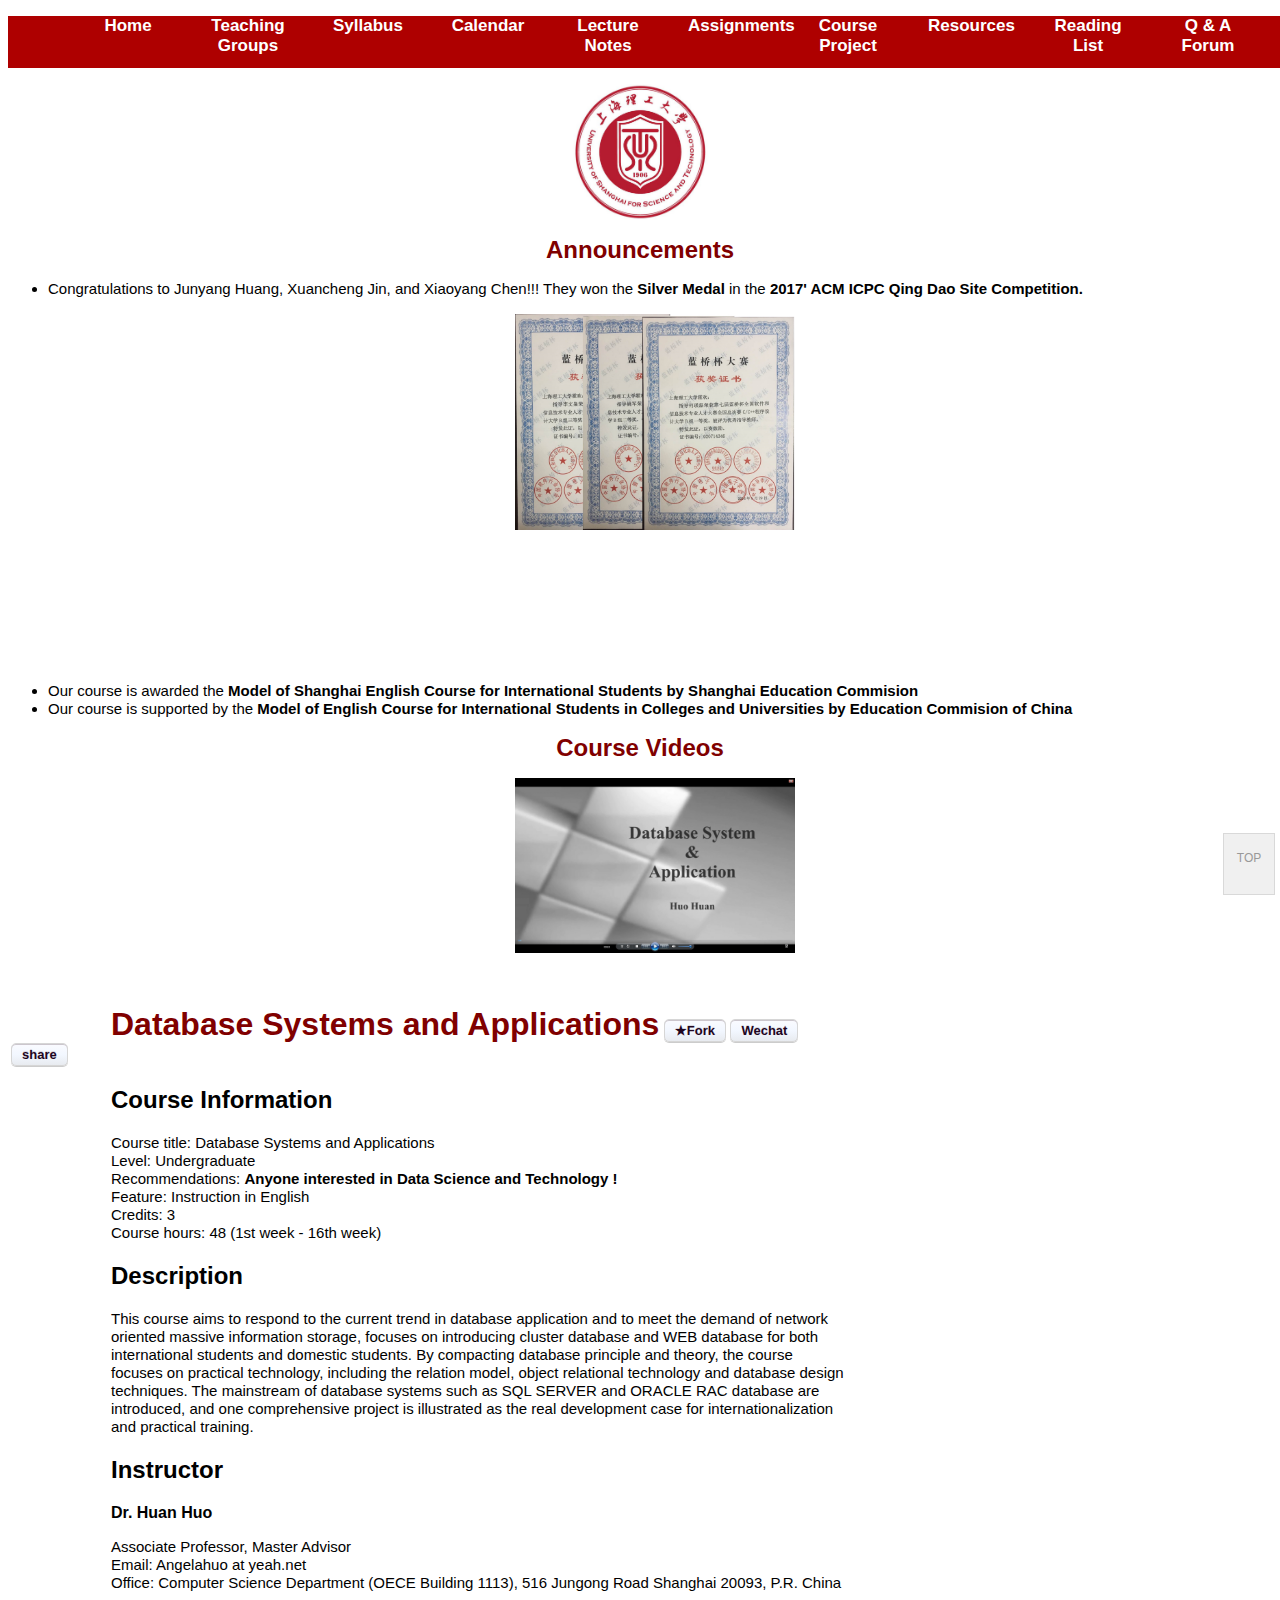
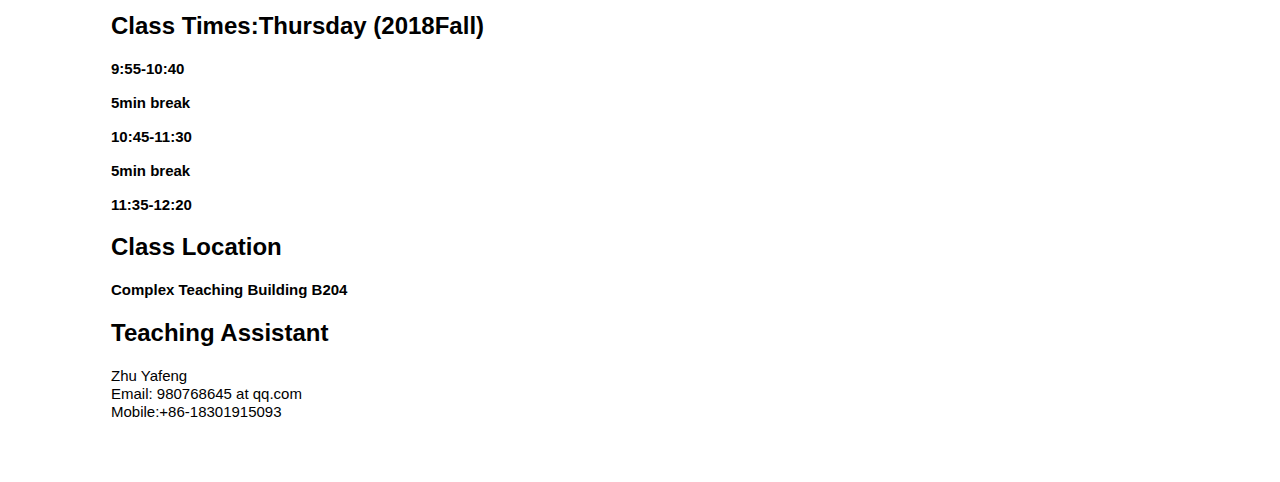
==== index.html @ e2700e8a "2" ====
<!DOCTYPE html PUBLIC "-//W3C//DTD XHTML 1.0 Transitional//EN" "http://www.w3.org/TR/xhtml1/DTD/xhtml1-transitional.dtd">
<html xmlns="http://www.w3.org/1999/xhtml">
<head>
<meta http-equiv="Content-Type" content="text/html; charset=utf-8" />
<title>Database Systems and Applications</title>
<style>
body {
	margin-top: 0px;
	font-family: Arial, Helvetica, sans-serif;
}
#navigation
{
	list-style-type: none;
	background-image: url(Back%20ground.png);
	width: 100%;
	top: 0px;
}
#navigation li {
	width: 80px;
	height: 55px;
	text-align: center;
	float: left;
	padding-top: 0px;
	font-size: 17px;
	background-image: url(images/noactive.jpg);
	padding-left: 40px;
}
.ziti {
	font-size: 15px;
	line-height: 18px;
}
a {width:46px; height:72px;}
.smallles\ft {
	padding-left: 45px;
}
.chgfvjhhj {
	padding-left: 50px;
}
.another {
	padding-left: 30px;
}
.ziti {
	font-size: 15px;
	line-height: 18px;
}
a:link {
	text-decoration: none;
	color: #FFFFFF;
}
a:visited { text-decoration:none; color:#FFFFFF; }
#navigation li:hover {
	color: #D6D6D6;
}
a:hover{
	font-size: 20px;
	text-align: justify;
	color: #FFFFFF;
	font-family: "微软雅黑", "宋体", "隶书";
	top: 0px;
	clip: rect(0px,auto,auto,auto);
	margin: 0px;
	font-weight: bold;
}
.a {
	font-family: Verdana, Geneva, sans-serif;
}
.left {
	padding-left: 100px;
}
.brove {
	color: #800000;
}
a.channel:link{color: #800000;}
.buttoncolor {
	color: #FFF;
	text-decoration: blink;
	border: none;
	left: 20px;
}
a.channel:visited{color:#800000;}
a.channel:hover{color:#000;}
a.channel:active{color:#800000;}
.cs{ width:50px; height:60px; background-color: #F0F0F0; border:1px solid #D9D9D9; z-index:1; right:5px; bottom:5px;POSITION:fixed;_position:absolute; _margin-top:expression(document.documentElement.clientHeight-this.style.pixelHeight+document.documentElement.scrollTop);}
.cs a{ width:50px; height:20px; display:block; text-align:center; line-height:49px; font-size:12px; color:#999999; text-decoration:none;}
.cw{ border-bottom:1px solid #D9D9D9;}
.xx{ width:600px; height:0px;}
</style>
<link href="BULABULABULA.css" rel="stylesheet" type="text/css" />
</head>

<body>
<ul id="navigation">
<li><a href="#"><a href="https://fafire.github.io/dbsa"><B>Home</B></a></li>
<li><a href="#"><a href="https://fafire.github.io/dbsa/Teaching Groups.html"><B>Teaching Groups</B></a></li>
<li><a href="#"><a href="https://fafire.github.io/dbsa/Syllabus.html"><B>Syllabus</B></a></li>
<li><a href="#"><a href="https://fafire.github.io/dbsa/Calendar.html"><B>Calendar</B></a></li>
<li><a href="#"><a href="https://fafire.github.io/dbsa/Lecture Notes.html"><B>Lecture Notes</B></a></li>
<li><a href="#"><a href="https://fafire.github.io/dbsa/Assignments.html"><B>Assignments</B></a></li>
<li><a href="#"><a href="https://fafire.github.io/dbsa/Course Project.html"><B>Course Project</B></a></li>
<li><a href="#"><a href="https://fafire.github.io/dbsa/Resources.html"><B>Resources</B></a></li>
<li><a href="#"><a href="https://fafire.github.io/dbsa/Reading List.html"><B>Reading List</B></em></a></li>
<li><a href="#"><a href="https://fafire.github.io/dbsa/Q&A.html"><B> Q & A Forum</B></em></a></li>
  <p>&nbsp;</p>
  <p>&nbsp;</p></ul>
<table width="85%" height="1000" border="0">
  <tr>
    <td width="786" height="1000" valign="top"><span class="left"><font size=6 class="brove"><B>Database Systems and Applications</B></font>
         </span>
   <button onclick="window.open('https://github.com/fafire/dbsa')" class="css3button">★Fork</button>&nbsp;<button onclick="showChild()" class="css3button" >Wechat<div id="a" style="display:none;">
   <img src="wechat.png" width="200" height="200" alt="nn" />
   <div><br>
<script>
        
function showChild(){   
   var ul1 = document.getElementById("a");   
   if (ul1.style.display == "block") {   
   ul1.style.display = "none";   
   } else {   
   ul1.style.display = "block";   
   }   
   }    

</script></button>&nbsp;<button onclick="window.open('https://github.com/fafire/dbsa')" class="css3button">share</button>&nbsp;

      <h2 class="left"> Course Information</h2>
      <p class="left"> <span class="ziti">Course title: Database Systems and Applications <br />
        Level: Undergraduate<br />
        Recommendations: <strong>Anyone interested in Data Science and Technology !</strong><br />
        Feature: Instruction in English<br />
        Credits: 3 <br />
        Course hours: 48 (1st week - 16th week)</span><br />
      </p>
      <h2 class="left"> Description</h2>
      <p class="left"> <span class="ziti"><span class="ziti">This course aims to respond to the current trend in database application and to meet the demand of network oriented massive information storage, focuses on introducing cluster da<span class="ziti">tabase and WEB database for both international students and domestic students. By compacting database principle and theory, the course focuses on practical technology, including the relation model, object relational technology and database design techniques. The mainstream of database systems such as SQL SERVER and ORACLE RAC database are introduced, and one comprehensive project is illustrated as the real development case for internationalization and practical training.</span><span class="ziti"></span></span></p>
      <h2 class="left">Instructor</h2>
      <p class="left"><strong>Dr. Huan Huo</strong></p>
      <p class="left"><span class="ziti">Associate Professor, Master Advisor   <br />
     Email: Angelahuo at yeah.net<br />
      Office: Computer Science Department (OECE Building 1113), 516 Jungong Road Shanghai 20093, P.R. China</span><br /></p>
      <h2 class="left">Class Times:Thursday (2018Fall)</h2>
      <p class="left"><strong><span class="ziti">9:55-10:40</span></strong></p>
      <p class="left"><strong><span class="ziti">5min break</span></strong></p>
      <p class="left"><strong><span class="ziti">10:45-11:30</span></strong></p>
      <p class="left"><strong><span class="ziti">5min break</span></strong></p>
      <p class="left"><strong><span class="ziti">11:35-12:20</span></strong></p>
      <h2 class="left">Class Location</h2>
      <p class="left"><strong><span class="ziti">Complex Teaching Building B204</span></strong></p>
      <h2 class="left">Teaching Assistant</h2>
      <p class="left"><span class="ziti">Zhu Yafeng<br />
      Email: 980768645 at qq.com<br />
    Mobile:+86-18301915093</span><br /></p>
    <p>&nbsp;</p></td>
    <td width="214" valign="top"></td><p align="center"><img src="logo.png" width="148" height="136" class="smallles\ft "  /></p>
      <p align="center"><font size=5 class="brove"><B>Announcements</B></font></p>
      <ul>
        <li>
          <div align="left" class="ziti">Congratulations to Junyang Huang, Xuancheng Jin, and Xiaoyang Chen!!! They won the <strong>Silver Medal</strong> in the <strong>2017' ACM ICPC Qing Dao Site Competition.</strong></div>
        </li>
      </ul>
    <p align="center"><img src="prize1.jpg" width="280"class="another" align="center" /></p>
    <p>&nbsp;</p>
    <p>&nbsp;</p>
    <p>&nbsp;</p>
    <p>&nbsp;</p>
    <ul>
      <li class="ziti">
        <div align="left">Our course is awarded the <strong>Model of Shanghai English Course for International Students by Shanghai Education Commision</strong> </div>
        </li>
        <li class="ziti">
         <div align="left">Our course is supported by the <strong>Model of English Course for International Students in Colleges and Universities by Education Commision of China</strong> </div>
      </li>
</ul> 
    <p align="center"><font size=5 class="brove"><B> Course Videos</B></font> </p>
    <p align="center"><img src="piantou.jpg" width="280"  class="another" align="center" />
    <p>&nbsp;</p></td>
  </tr>
</table>
<div class="cs">
  <a onclick="goTop();return false;" href="#">TOP</a>
</div>
<div class="xx"></div>
</body>
</html>
---- BULABULABULA.css ----
@charset "utf-8";
button.css3button {
	font-family: Arial, Helvetica, sans-serif;
	font-size: 13px;
	color: #1f061f;
	padding: 3px 10px;
	background: -moz-linear-gradient(
		top,
		#fafbff 0%,
		#f2f7ff 52%,
		#e8ebf0);
	background: -webkit-gradient(
		linear, left top, left bottom,
		from(#fafbff),
		color-stop(0.52, #f2f7ff),
		to(#e8ebf0));
	-moz-border-radius: 5px;
	-webkit-border-radius: 5px;
	border-radius: 5px;
	border: 1px solid #d6d6d6;
	-moz-box-shadow: 0px 1px 0px rgba(0,0,0,0.2),
		inset 0px 1px 0px rgba(184,175,184,0.7);
	-webkit-box-shadow: 0px 1px 0px rgba(0,0,0,0.2),
		inset 0px 1px 0px rgba(184,175,184,0.7);
	box-shadow: 0px 1px 0px rgba(0,0,0,0.2),
		inset 0px 1px 0px rgba(184,175,184,0.7);
	text-shadow: 0px -1px 0px rgba(148,136,148,0.3),
		0px 0px 0px rgba(122,118,122,0);
	font-weight: bold;
}
/* CSS Document */
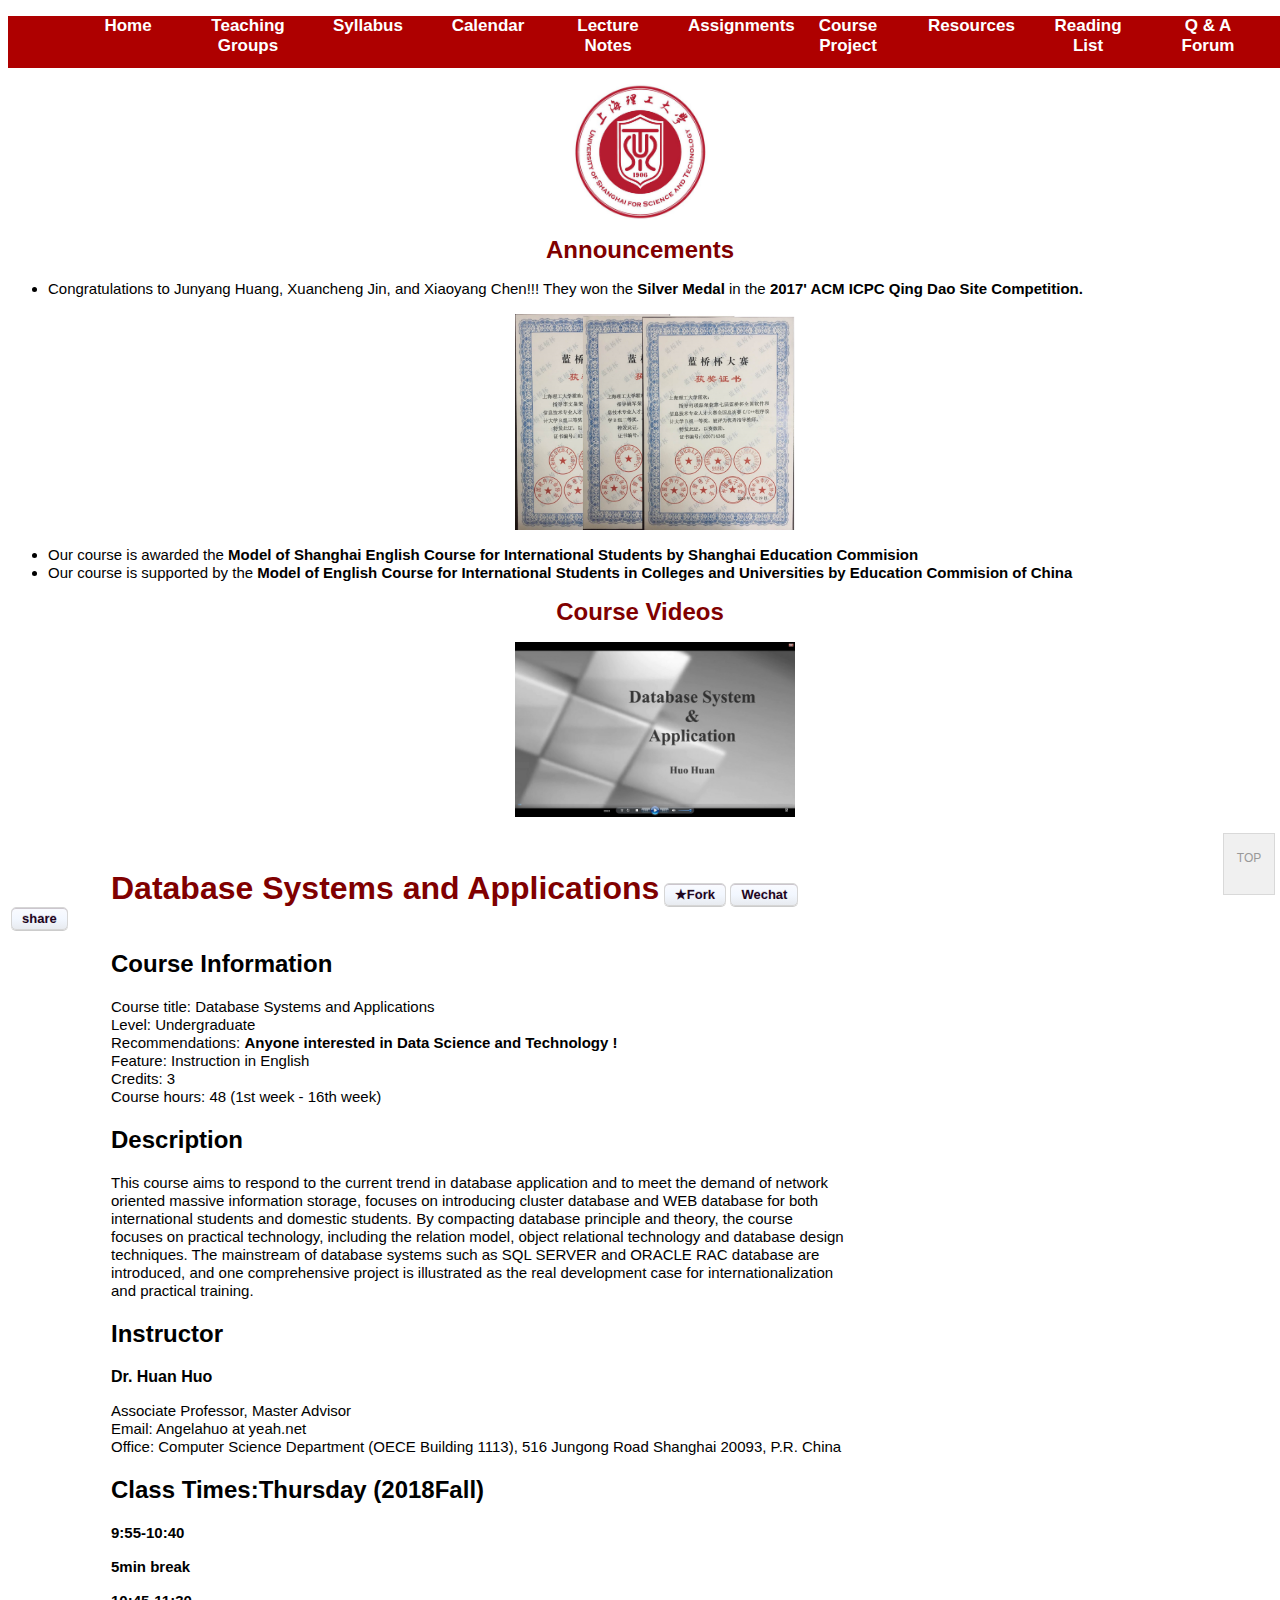
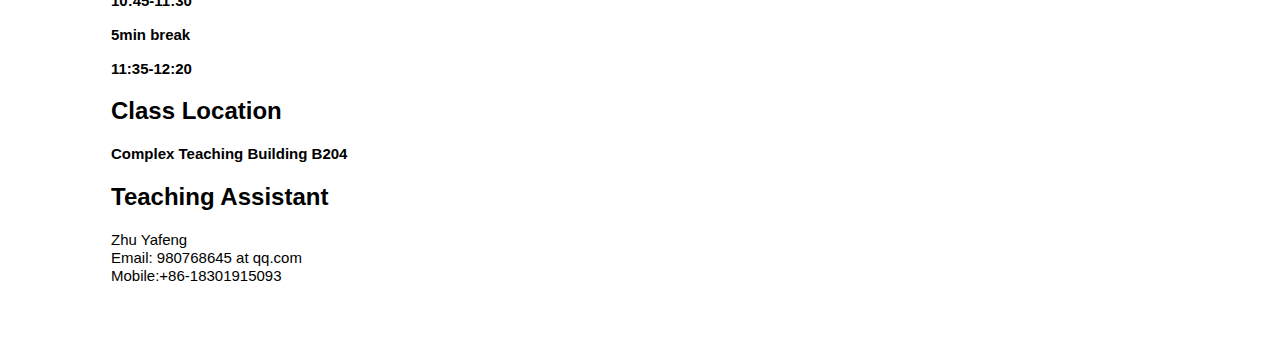
==== commit 961fe58b: "adjust" ====
--- a/index.html
+++ b/index.html
@@ -158,10 +158,7 @@
         </li>
       </ul>
     <p align="center"><img src="prize1.jpg" width="280"class="another" align="center" /></p>
-    <p>&nbsp;</p>
-    <p>&nbsp;</p>
-    <p>&nbsp;</p>
-    <p>&nbsp;</p>
+   
     <ul>
       <li class="ziti">
         <div align="left">Our course is awarded the <strong>Model of Shanghai English Course for International Students by Shanghai Education Commision</strong> </div>
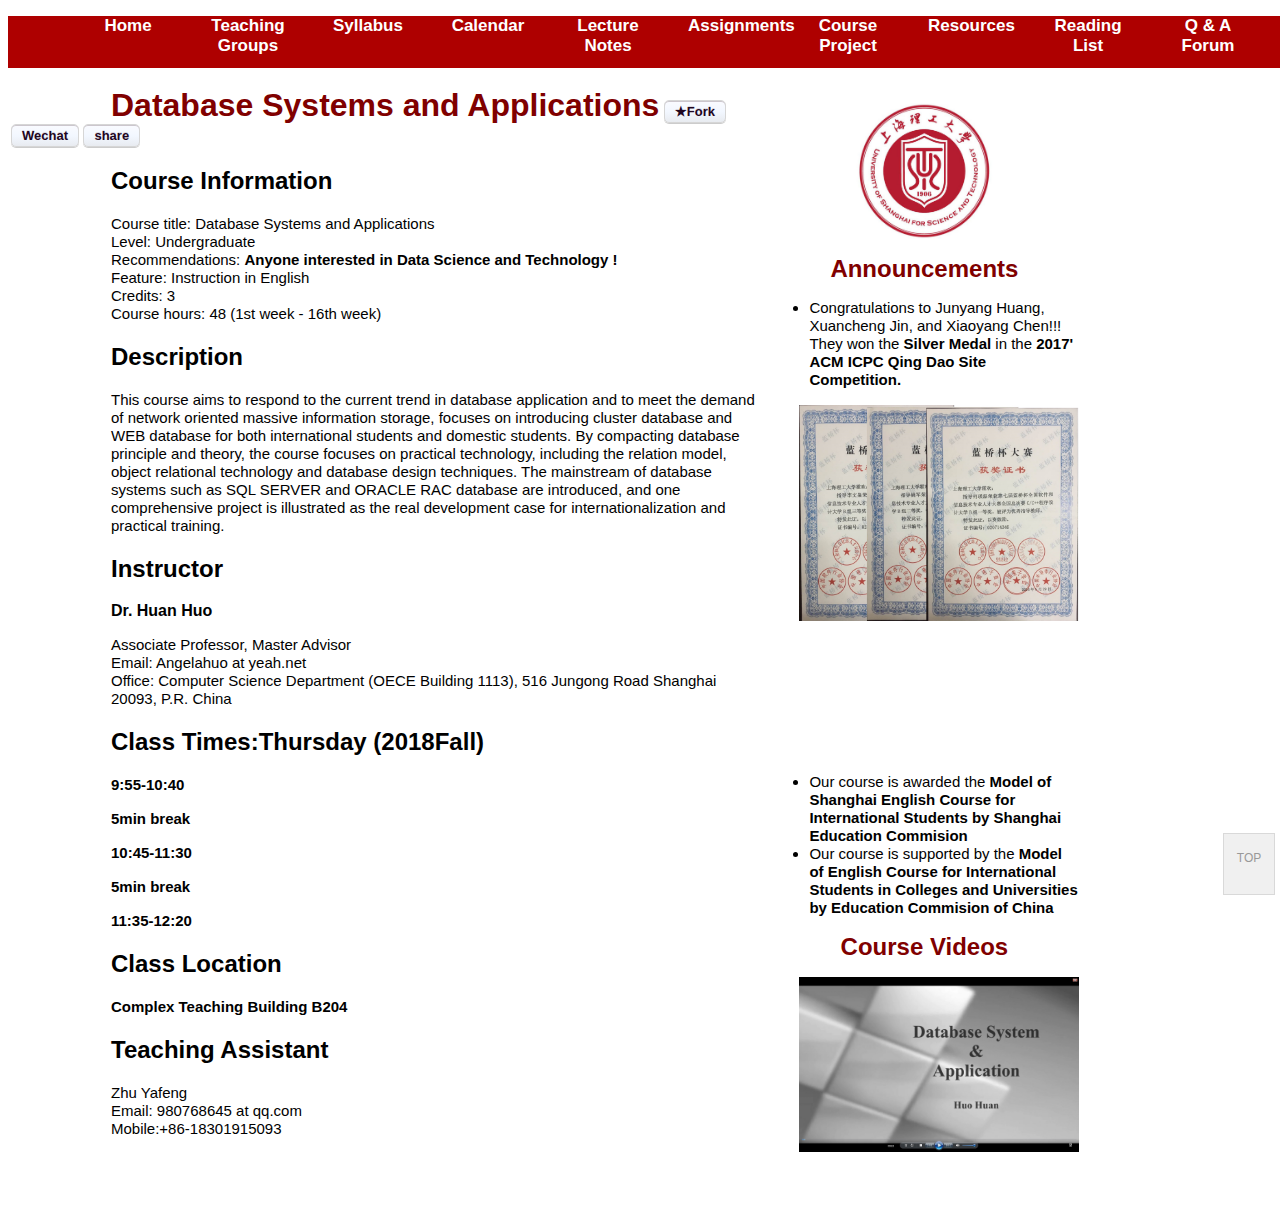
==== commit b60d5d04: "2" ====
--- a/index.html
+++ b/index.html
@@ -150,7 +150,7 @@
       Email: 980768645 at qq.com<br />
     Mobile:+86-18301915093</span><br /></p>
     <p>&nbsp;</p></td>
-    <td width="214" valign="top"></td><p align="center"><img src="logo.png" width="148" height="136" class="smallles\ft "  /></p>
+    <td width="214" valign="top"><p align="center"><img src="logo.png" width="148" height="136" class="smallles\ft "  /></p>
       <p align="center"><font size=5 class="brove"><B>Announcements</B></font></p>
       <ul>
         <li>
@@ -158,7 +158,10 @@
         </li>
       </ul>
     <p align="center"><img src="prize1.jpg" width="280"class="another" align="center" /></p>
-   
+    <p>&nbsp;</p>
+    <p>&nbsp;</p>
+    <p>&nbsp;</p>
+    <p>&nbsp;</p>
     <ul>
       <li class="ziti">
         <div align="left">Our course is awarded the <strong>Model of Shanghai English Course for International Students by Shanghai Education Commision</strong> </div>
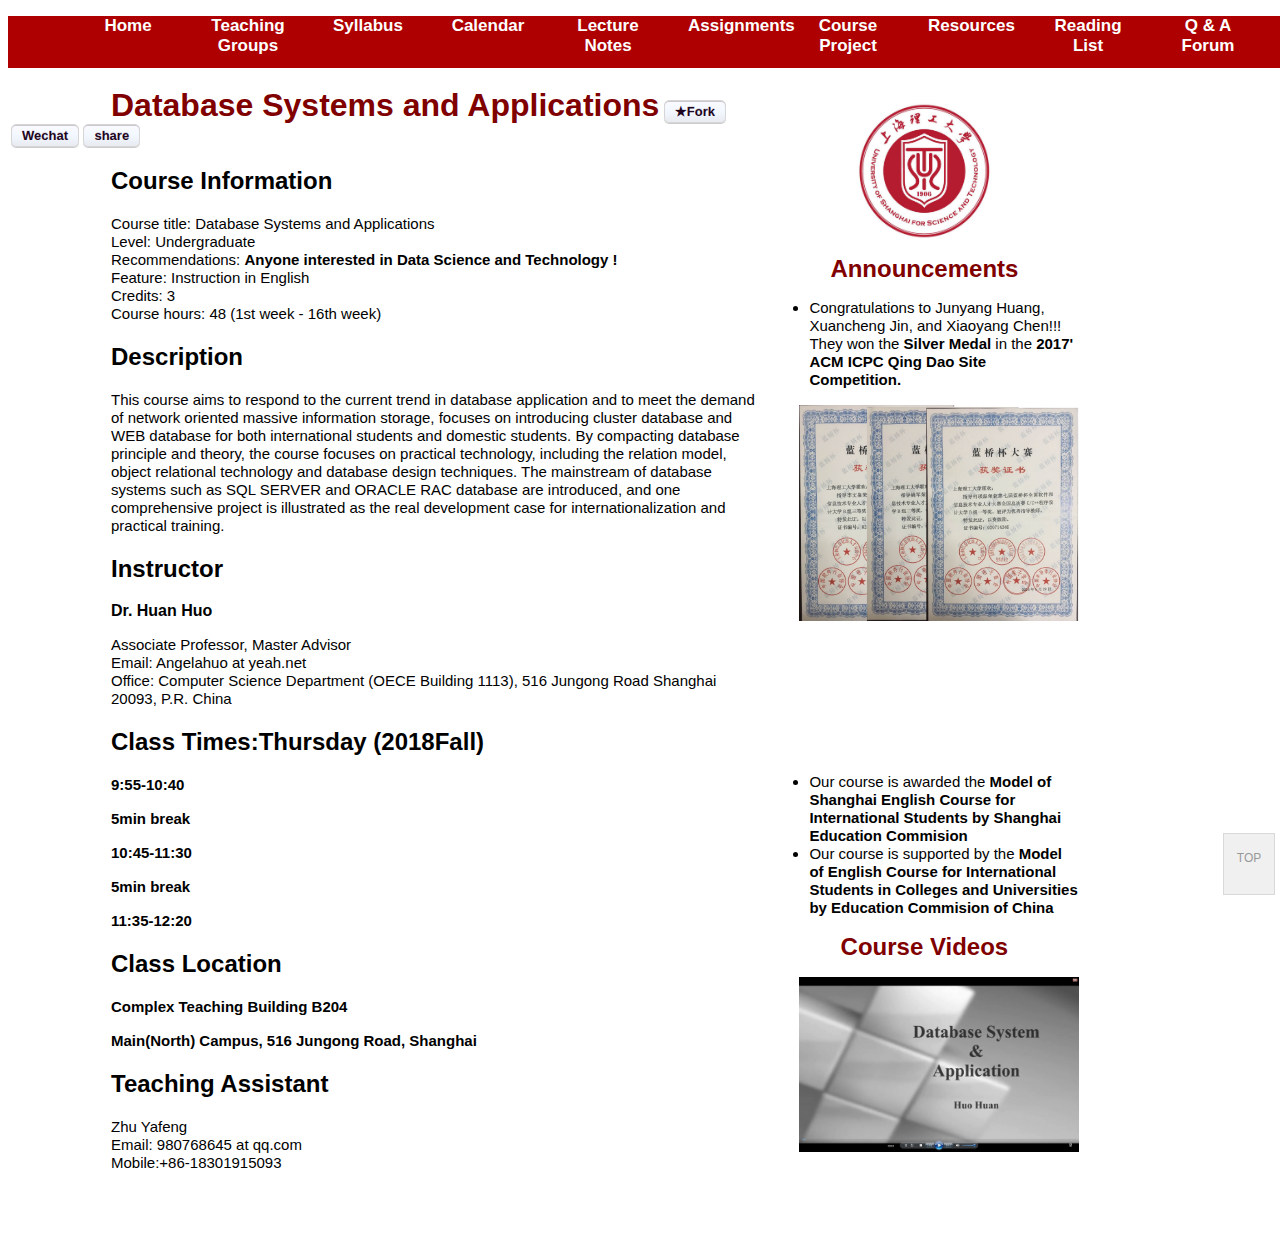
==== commit 55fd6fa6: "loc" ====
--- a/index.html
+++ b/index.html
@@ -145,6 +145,7 @@
       <p class="left"><strong><span class="ziti">11:35-12:20</span></strong></p>
       <h2 class="left">Class Location</h2>
       <p class="left"><strong><span class="ziti">Complex Teaching Building B204</span></strong></p>
+      <p class="left"><strong><span class="ziti">Main(North) Campus, 516 Jungong Road, Shanghai</span></strong></p>
       <h2 class="left">Teaching Assistant</h2>
       <p class="left"><span class="ziti">Zhu Yafeng<br />
       Email: 980768645 at qq.com<br />
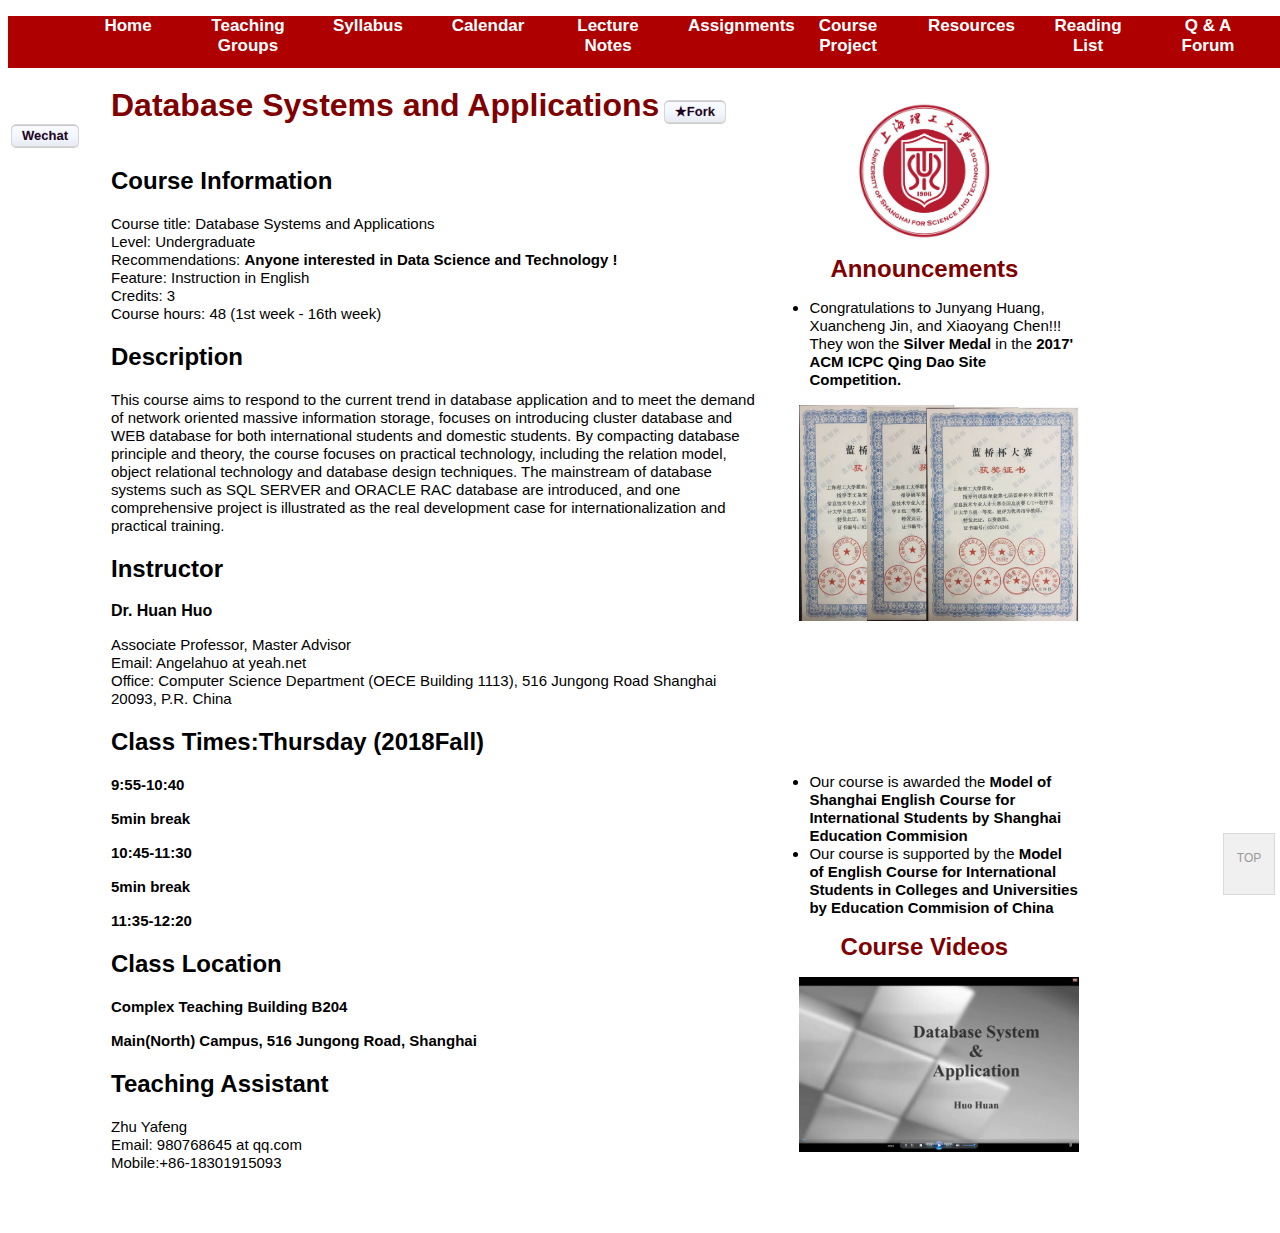
==== commit 700787bd: "2" ====
--- a/index.html
+++ b/index.html
@@ -90,7 +90,7 @@
 
 <body>
 <ul id="navigation">
-<li><a href="#"><a href="https://fafire.github.io/dbsa"><B>Home</B></a></li>
+<li><a href="#"><a href="https://fafire.github.io/dbsa"><B padding-top="6px";>Home</B></a></li>
 <li><a href="#"><a href="https://fafire.github.io/dbsa/Teaching Groups.html"><B>Teaching Groups</B></a></li>
 <li><a href="#"><a href="https://fafire.github.io/dbsa/Syllabus.html"><B>Syllabus</B></a></li>
 <li><a href="#"><a href="https://fafire.github.io/dbsa/Calendar.html"><B>Calendar</B></a></li>
@@ -120,7 +120,7 @@
    }   
    }    
 
-</script></button>&nbsp;<button onclick="window.open('https://github.com/fafire/dbsa')" class="css3button">share</button>&nbsp;
+</script></button>&nbsp;&nbsp;
 
       <h2 class="left"> Course Information</h2>
       <p class="left"> <span class="ziti">Course title: Database Systems and Applications <br />
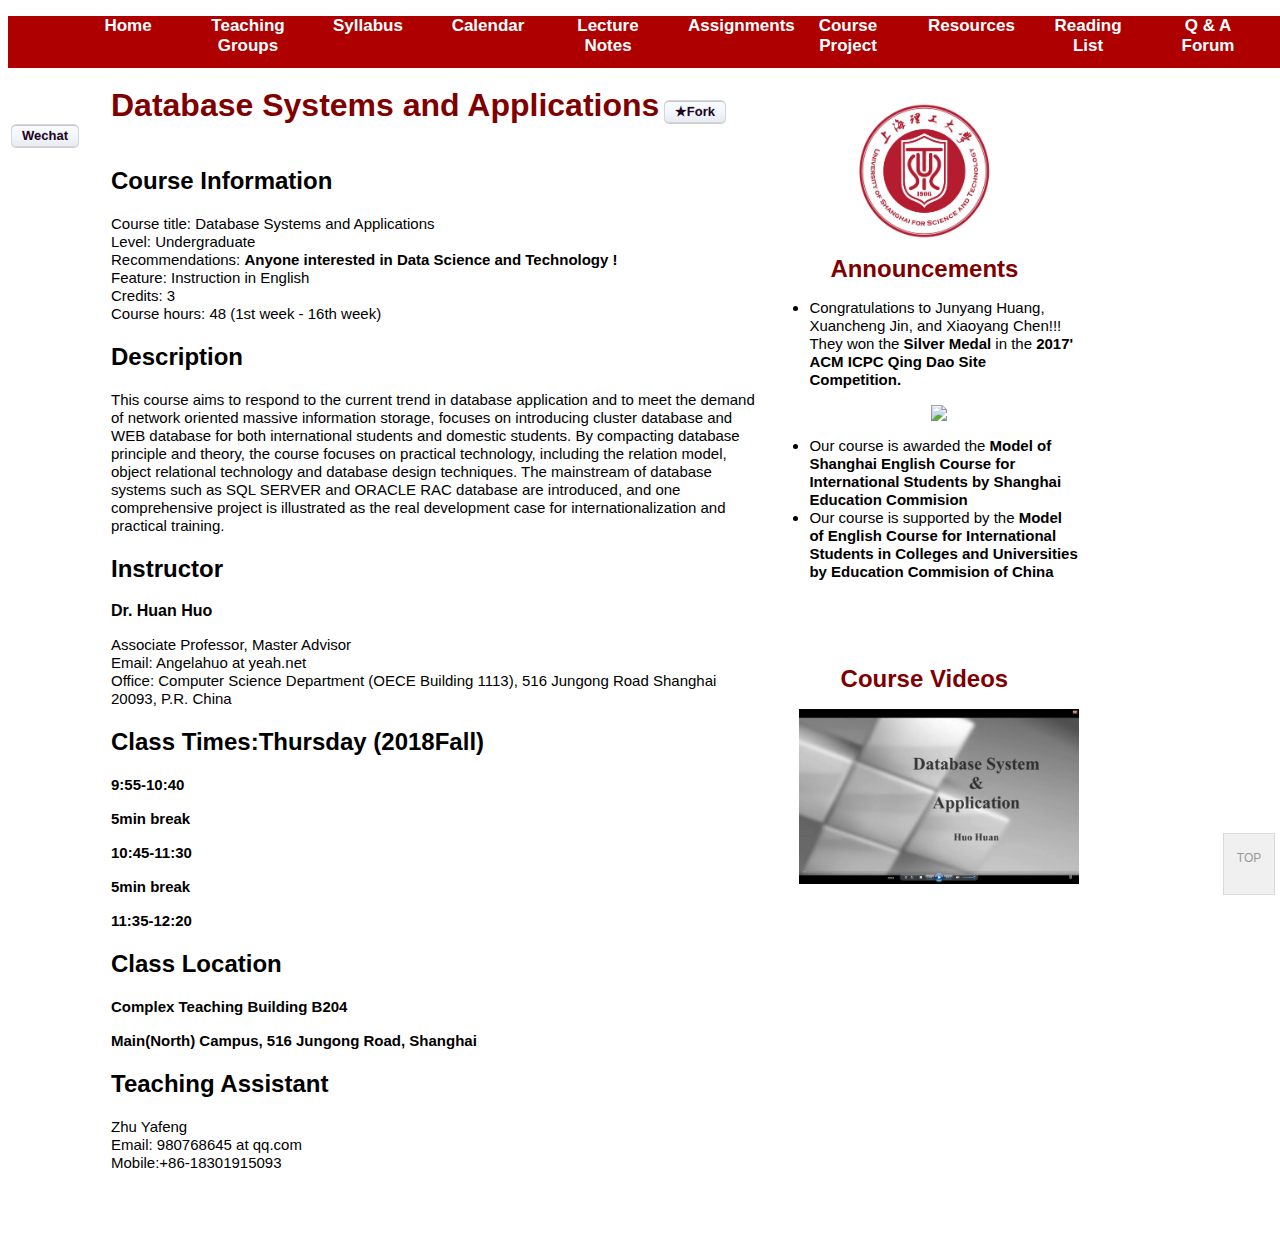
==== commit eb369a1d: "jpeg" ====
--- a/index.html
+++ b/index.html
@@ -90,7 +90,7 @@
 
 <body>
 <ul id="navigation">
-<li><a href="#"><a href="https://fafire.github.io/dbsa"><B padding-top="6px";>Home</B></a></li>
+<li><a href="#"><a href="https://fafire.github.io/dbsa"><B>Home</B></a></li>
 <li><a href="#"><a href="https://fafire.github.io/dbsa/Teaching Groups.html"><B>Teaching Groups</B></a></li>
 <li><a href="#"><a href="https://fafire.github.io/dbsa/Syllabus.html"><B>Syllabus</B></a></li>
 <li><a href="#"><a href="https://fafire.github.io/dbsa/Calendar.html"><B>Calendar</B></a></li>
@@ -158,11 +158,8 @@
           <div align="left" class="ziti">Congratulations to Junyang Huang, Xuancheng Jin, and Xiaoyang Chen!!! They won the <strong>Silver Medal</strong> in the <strong>2017' ACM ICPC Qing Dao Site Competition.</strong></div>
         </li>
       </ul>
-    <p align="center"><img src="prize1.jpg" width="280"class="another" align="center" /></p>
-    <p>&nbsp;</p>
-    <p>&nbsp;</p>
-    <p>&nbsp;</p>
-    <p>&nbsp;</p>
+    <p align="center"><img src="https://fafire.github.io/dbsa/images/prize_ACM.jpeg" width="280"class="another" align="center" /></p>
+    
     <ul>
       <li class="ziti">
         <div align="left">Our course is awarded the <strong>Model of Shanghai English Course for International Students by Shanghai Education Commision</strong> </div>
@@ -171,6 +168,8 @@
          <div align="left">Our course is supported by the <strong>Model of English Course for International Students in Colleges and Universities by Education Commision of China</strong> </div>
       </li>
 </ul> 
+<p>&nbsp;</p>
+<p>&nbsp;</p>   
     <p align="center"><font size=5 class="brove"><B> Course Videos</B></font> </p>
     <p align="center"><img src="piantou.jpg" width="280"  class="another" align="center" />
     <p>&nbsp;</p></td>
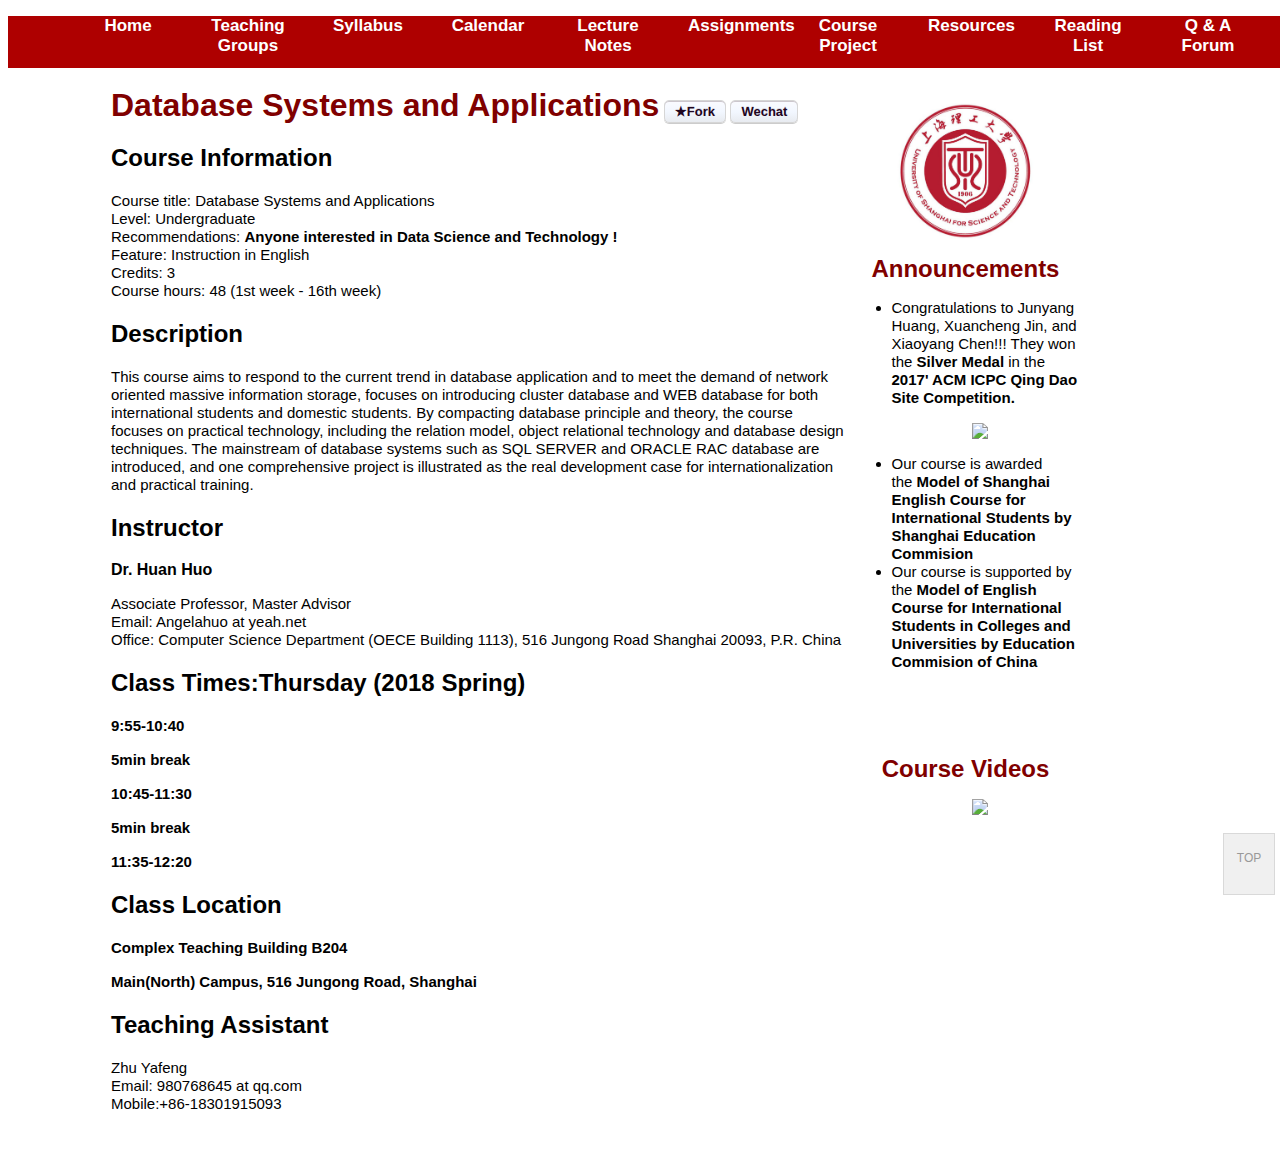
==== commit 4f039405: "test" ====
--- a/index.html
+++ b/index.html
@@ -137,7 +137,7 @@
       <p class="left"><span class="ziti">Associate Professor, Master Advisor   <br />
      Email: Angelahuo at yeah.net<br />
       Office: Computer Science Department (OECE Building 1113), 516 Jungong Road Shanghai 20093, P.R. China</span><br /></p>
-      <h2 class="left">Class Times:Thursday (2018Fall)</h2>
+      <h2 class="left">Class Times:Thursday (2018 Spring)</h2>
       <p class="left"><strong><span class="ziti">9:55-10:40</span></strong></p>
       <p class="left"><strong><span class="ziti">5min break</span></strong></p>
       <p class="left"><strong><span class="ziti">10:45-11:30</span></strong></p>
@@ -158,7 +158,7 @@
           <div align="left" class="ziti">Congratulations to Junyang Huang, Xuancheng Jin, and Xiaoyang Chen!!! They won the <strong>Silver Medal</strong> in the <strong>2017' ACM ICPC Qing Dao Site Competition.</strong></div>
         </li>
       </ul>
-    <p align="center"><img src="https://fafire.github.io/dbsa/images/prize_ACM.jpeg" width="280"class="another" align="center" /></p>
+    <p align="center"><img src="https://fafire.github.io/dbsa/images/prize_ACM.jpeg" width="200"class="another" align="center" /></p>
     
     <ul>
       <li class="ziti">
@@ -171,7 +171,7 @@
 <p>&nbsp;</p>
 <p>&nbsp;</p>   
     <p align="center"><font size=5 class="brove"><B> Course Videos</B></font> </p>
-    <p align="center"><img src="piantou.jpg" width="280"  class="another" align="center" />
+    <p align="center"><a href="https://fafire.github.io/dbsa/videos/iii.flv" ></a><img src="../dbsa/images/piantou.jpg" width="280"  class="another" align="center" />
     <p>&nbsp;</p></td>
   </tr>
 </table>
